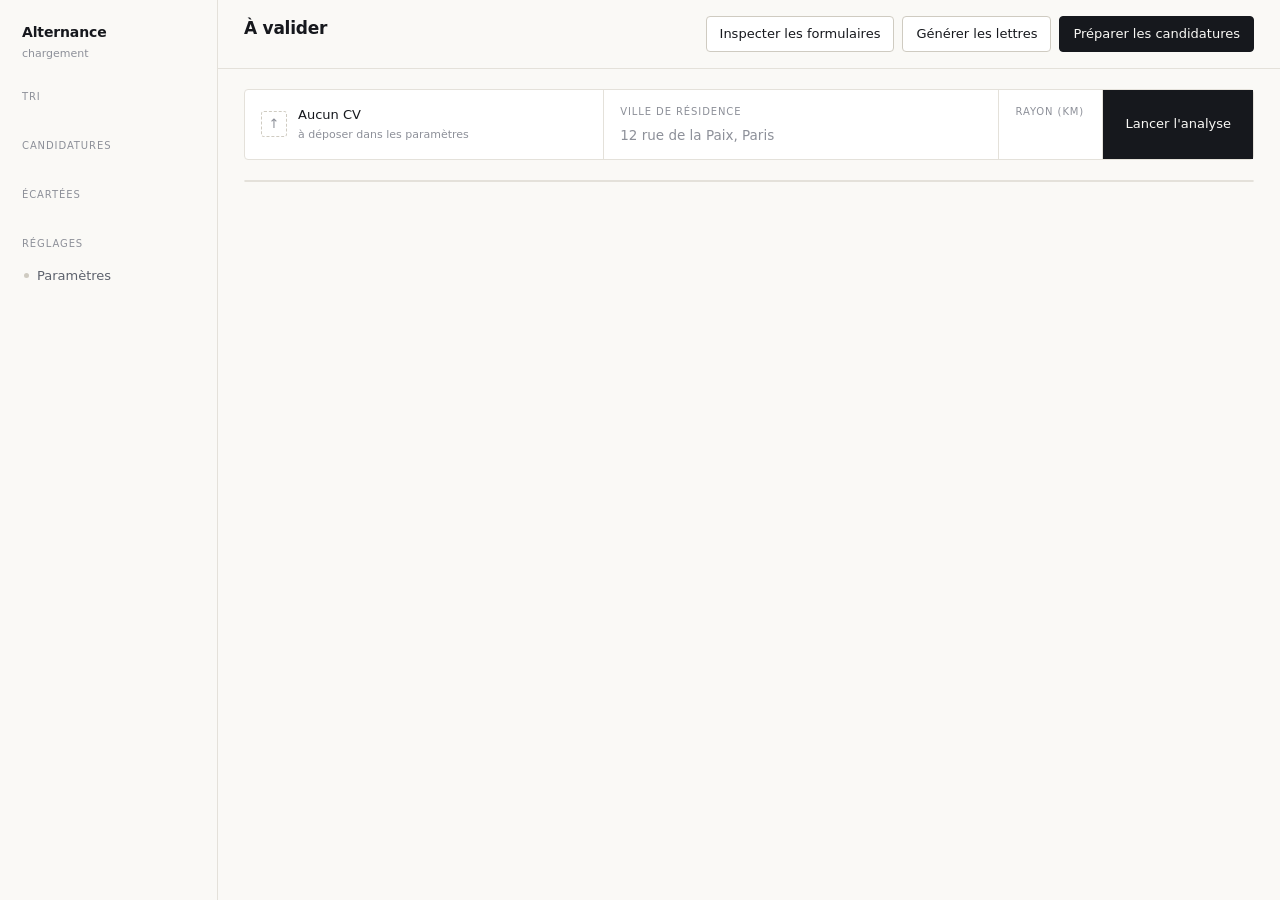
==== web/index.html @ 2be00777 "L'identite se saisit dans l'interface, plus dans un fichier Python identite_locale.py faisait doublo" ====
<!doctype html>
<html lang="fr">
<head>
<meta charset="utf-8">
<meta name="viewport" content="width=device-width, initial-scale=1">
<title>Alternance - pilotage des candidatures</title>
<link rel="stylesheet" href="style.css">
</head>
<body>

<div class="app">

  <!-- Navigation : une entree par etat du cycle de vie. Les rebuts non
       actionnables (mission non technique, organisme de formation, absence de
       canal) ne sont volontairement pas exposes. -->
  <nav class="nav">
    <div class="marque">
      <h1 id="nom-profil">Alternance</h1>
      <p id="sous-titre">chargement</p>
    </div>

    <div class="nav-groupe" id="nav-tri">
      <div class="nav-titre">Tri</div>
    </div>

    <div class="nav-groupe" id="nav-pipeline">
      <div class="nav-titre">Candidatures</div>
    </div>

    <div class="nav-groupe" id="nav-rebut">
      <div class="nav-titre">Écartées</div>
    </div>

    <div class="nav-groupe" id="nav-reglages">
      <div class="nav-titre">Réglages</div>
      <button class="nav-item" id="nav-parametres">
        <span class="point inerte"></span>
        <span>Paramètres</span>
      </button>
    </div>
  </nav>

  <main class="principal">

    <!-- Barre d'actions globales -->
    <div class="barre">
      <h2 id="titre-vue">À valider</h2>
      <span class="compte" id="compte-vue"></span>
      <div class="pousse">
        <button class="bouton" id="btn-reconnaissance">Inspecter les formulaires</button>
        <button class="bouton" id="btn-lettres">Générer les lettres</button>
        <button class="bouton primaire" id="btn-postuler">Préparer les candidatures</button>
      </div>
    </div>

    <!-- Zone de lancement. Le depot du CV a migre vers Paramètres : il se
         regle une fois, alors que cette barre sert a chaque collecte. -->
    <section class="lancement" id="lancement">
      <div class="rappel-cv" id="rappel-cv">
        <div class="marqueur">↑</div>
        <div class="texte">
          <div class="nom" id="cv-nom">Aucun CV</div>
          <div class="info" id="cv-info">à déposer dans les paramètres</div>
        </div>
      </div>

      <div class="champ">
        <label for="adresse">Ville de résidence</label>
        <input type="text" id="adresse" placeholder="12 rue de la Paix, Paris">
      </div>

      <div class="champ">
        <label for="rayon">Rayon (km)</label>
        <input type="number" id="rayon" min="5" max="150" step="5">
      </div>

      <button class="bouton primaire" id="btn-collecte">Lancer l'analyse</button>
    </section>

    <!-- Suivi de la tache de fond en cours -->
    <section class="progression" id="progression" hidden>
      <div class="entete">
        <span class="titre" id="prog-titre"></span>
        <span class="compteur" id="prog-detail"></span>
      </div>
      <div class="piste"><b id="prog-barre" style="width:0"></b></div>
      <div class="ligne" id="prog-ligne"></div>
    </section>


    <!-- Page Parametres : tout ce qui se regle une fois et vaut pour toutes
         les collectes suivantes. -->
    <section class="page-parametres" id="page-parametres" hidden>

      <div class="bloc">
        <h3>Profil</h3>
        <p class="aide">Ces valeurs partent dans les lettres et les formulaires
           de candidature. Un formulaire est un document contractuel : rien ne
           doit y être approximatif.</p>
        <div class="grille" id="grille-profil"></div>
        <div class="paire-bouton">
          <button class="bouton lien" data-defaut="profil">Rétablir les valeurs par défaut</button>
        </div>
      </div>

      <div class="bloc">
        <h3>Adresse postale</h3>
        <p class="aide">Réclamée par les formulaires des grands groupes, qui
           refusent un code postal invalide. Distincte de la ville affichée
           ci-dessus et de l'adresse de référence, qui ne sert qu'à calculer
           les distances.</p>
        <div class="grille" id="grille-adresse"></div>
        <div class="paire-bouton">
          <button class="bouton lien" data-defaut="adresse_postale">Rétablir les valeurs par défaut</button>
        </div>
      </div>

      <div class="bloc">
        <h3>CV de référence</h3>
        <p class="aide">Joint à chaque candidature et utilisé pour repérer les
           correspondances de mots-clés. L'ancien est archivé, jamais écrasé.</p>
        <div class="depot" id="depot">
          <div class="marqueur">↑</div>
          <div class="texte">
            <div class="nom" id="p-cv-nom">Aucun CV</div>
            <div class="info" id="p-cv-info">Glissez un PDF ou cliquez</div>
          </div>
        </div>
        <input type="file" id="cv-fichier" accept="application/pdf" hidden>
      </div>

      <div class="bloc">
        <h3>Comptes connectés</h3>
        <p class="aide">Certains sites exigent d'être connecté pour déposer une
           candidature. Une fenêtre s'ouvre sur ton écran : tu saisis toi-même
           tes identifiants, puis <strong>tu fermes la fenêtre</strong> — c'est
           la fermeture qui déclenche l'enregistrement. Seuls les cookies sont
           conservés, aucun mot de passe n'est lu ni stocké.
           <br><strong>Connecte-toi par email et mot de passe.</strong> Les
           widgets Google et LinkedIn sont bloqués dans cette fenêtre : ils
           refusent les navigateurs pilotés et s'y rouvraient en boucle. La
           connexion est ensuite détectée automatiquement.</p>
        <div class="comptes" id="comptes"></div>
      </div>

      <div class="bloc">
        <h3>Jeton Claude</h3>
        <p class="aide">Produit par <code>claude setup-token</code>. Il fait
           tourner la rédaction des lettres sur l'abonnement plutôt que sur
           l'API facturée au token. Écrit dans <code>.env</code>, jamais
           réaffiché.</p>
        <div class="paire">
          <input type="password" id="jeton" placeholder="sk-ant-oat01-..."
                 autocomplete="off" spellcheck="false">
          <button class="bouton" id="btn-jeton">Enregistrer</button>
        </div>
        <div class="etat" id="etat-jeton"></div>
      </div>

      <div class="bloc">
        <h3>Nature des contrats</h3>
        <p class="aide">Le BUT impose un stage en plus de l'alternance :
           8 semaines en BUT2, 14 semaines en BUT3. Les deux natures se
           cherchent séparément, et une offre dont la nature n'est pas cochée
           est écartée, quelle que soit sa pertinence par ailleurs.</p>

        <div class="natures">
          <label class="nature" data-cle="alternance">
            <input type="checkbox" id="cherche-alternance">
            <span class="corps">
              <span class="titre">Alternance</span>
              <span class="exemples">contrat d'apprentissage ou de professionnalisation</span>
            </span>
          </label>
          <label class="nature" data-cle="stage">
            <input type="checkbox" id="cherche-stages">
            <span class="corps">
              <span class="titre">Stage</span>
              <span class="exemples">convention de stage, à temps plein</span>
            </span>
          </label>
        </div>

        <div class="grille" id="champ-duree-stage">
          <div class="champ">
            <label for="duree-stage">Durée visée (semaines)</label>
            <input type="number" id="duree-stage" min="2" max="52" step="1">
            <span class="note">8 pour un BUT2, 14 pour un BUT3</span>
          </div>
          <div class="champ">
            <label for="ecart-court">Toléré en plus court</label>
            <input type="number" id="ecart-court" min="0" max="26" step="1">
            <span class="note">un stage trop court ne validera pas le semestre :
              à garder serré</span>
          </div>
          <div class="champ">
            <label for="ecart-long">Toléré en plus long</label>
            <input type="number" id="ecart-long" min="0" max="40" step="1">
            <span class="note">la plupart des stages du marché durent
              26 semaines : il en faut 12 pour les voir remonter sur une
              cible à 14</span>
          </div>
        </div>
      </div>

      <div class="bloc">
        <h3>Critères de sélection</h3>
        <p class="aide">Appliqués au moment du scoring. Une modification ne
           change pas les offres déjà en base tant qu'un nouveau calcul n'a pas
           été lancé.</p>
        <div class="grille">
          <div class="champ">
            <label for="p-adresse">Adresse de référence</label>
            <input type="text" id="p-adresse">
            <span class="note">sert au calcul des distances, à vol d'oiseau</span>
          </div>
          <div class="champ">
            <label for="p-rayon">Rayon (km)</label>
            <input type="number" id="p-rayon" min="5" max="150" step="5">
          </div>
          <div class="champ">
            <label for="p-seuil">Seuil d'adéquation (%)</label>
            <input type="number" id="p-seuil" min="0" max="100" step="5">
            <span class="note">en dessous, l'offre part en « score insuffisant »</span>
          </div>
          <div class="champ">
            <label for="p-duree">Durée de contrat acceptée (mois)</label>
            <input type="number" id="p-duree" min="6" max="36" step="1">
            <span class="note">au-delà, l'offre passe en arbitrage manuel</span>
          </div>
          <div class="champ">
            <label for="p-prime">Prime grand groupe</label>
            <input type="number" id="p-prime" min="0" max="100" step="5">
            <span class="note">points ajoutés quand l'employeur est un grand compte</span>
          </div>
        </div>
      </div>

      <div class="bloc">
        <h3>Familles de postes exclues</h3>
        <p class="aide">Un titre qui relève d'une famille cochée est écarté sans
           appel, même si l'annonce coche par ailleurs tous les signaux
           techniques.</p>
        <div class="exclusions" id="exclusions"></div>
      </div>

      <div class="bloc">
        <h3>Termes exclus supplémentaires</h3>
        <p class="aide">Un terme par ligne, en langage courant. Comparé en mot
           entier sur le titre de l'offre : « data » n'écartera pas
           « database ».</p>

        <div class="champ-long">
          <label for="termes-souples">Écarter, sauf si le poste est informatique</label>
          <textarea id="termes-souples" rows="3"
                    placeholder="data&#10;consultant"></textarea>
          <span class="note">À privilégier. Un titre qui prouve par ailleurs
            qu'il s'agit d'un poste technique lève l'exclusion : « Développement
            Outils orienté IA &amp; Data » survit à un terme « data ».</span>
        </div>

        <div class="champ-long">
          <label for="termes">Écarter systématiquement</label>
          <textarea id="termes" rows="3"
                    placeholder="chef de rayon&#10;téléconseiller"></textarea>
          <span class="note">Sans appel. À réserver aux intitulés qui n'ont
            aucune chance d'être intéressants.</span>
        </div>

        <div class="paire-bouton">
          <button class="bouton" id="btn-impact">Voir ce que ça écarterait</button>
        </div>
        <div class="impact" id="impact"></div>
      </div>

      <div class="bloc">
        <h3>Codes ROME collectés</h3>
        <p class="aide">Déterminent ce que La Bonne Alternance renvoie. Chaque
           code est un métier du répertoire officiel ; élargir la liste élargit
           la collecte, et allonge d'autant la durée de l'analyse.</p>
        <div class="etiquettes" id="romes"></div>
        <div class="ajout">
          <input type="text" id="rome-nouveau" placeholder="M1801"
                 maxlength="5" spellcheck="false">
          <button class="bouton" id="btn-rome">Ajouter</button>
          <button class="bouton lien" data-defaut="romes">Valeurs par défaut</button>
        </div>
        <div class="suggestions" id="rome-suggestions"></div>
      </div>

      <div class="bloc">
        <h3>Mots-clés techniques</h3>
        <p class="aide">Cherchés en mot entier dans le titre et la description,
           comptés double dans le titre. Ils forment l'axe technique, qui pèse
           45&nbsp;% de l'adéquation. Le poids va de 1 à 30 : réserve les valeurs
           hautes à ce qui te distingue vraiment.</p>
        <div class="etiquettes poids" id="mots-cles"></div>
        <div class="ajout">
          <input type="text" id="mot-nouveau" placeholder="terraform" spellcheck="false">
          <input type="number" id="poids-nouveau" placeholder="8" min="1" max="30">
          <button class="bouton" id="btn-mot">Ajouter</button>
          <button class="bouton lien" data-defaut="mots_cles">Valeurs par défaut</button>
        </div>
      </div>

      <div class="bloc">
        <h3>Organismes de formation bloqués</h3>
        <p class="aide">Émetteurs connus d'annonces qui vendent une formation
           plutôt qu'un poste. Comparés en mot entier sur le nom de l'employeur :
           « studi » n'attrapera pas « Leikir Studio ».</p>
        <div class="etiquettes" id="blocklist"></div>
        <div class="ajout">
          <input type="text" id="ecole-nouvelle" placeholder="nom de l'organisme"
                 spellcheck="false">
          <button class="bouton" id="btn-ecole">Ajouter</button>
          <button class="bouton lien" data-defaut="ecole_blocklist">Valeurs par défaut</button>
        </div>
      </div>

      <div class="pied">
        <button class="bouton primaire" id="btn-parametres">Enregistrer</button>
        <button class="bouton" id="btn-rescore">Recalculer les scores</button>
        <span class="etat" id="etat-parametres"></span>
      </div>
    </section>

    <div class="contenu" id="contenu">
      <div class="liste" id="liste"></div>
      <aside class="detail" id="detail"></aside>
    </div>
  </main>
</div>

<div class="toast" id="toast"></div>

<script src="app.js"></script>
</body>
</html>
---- web/style.css ----
/* ============================================================================
   Direction artistique
   ----------------------------------------------------------------------------
   La version precedente portait les marqueurs classiques d'une interface
   generee sans intention : pile de polices "-apple-system, Segoe UI, Inter,
   Roboto", accent #2563eb (le bleu par defaut de Tailwind), rayon de 12px
   applique partout, ombre sur chaque conteneur, pastilles completement
   arrondies, cartes imbriquees, et un etat de survol sur absolument tout.

   Partis pris de cette version, chacun assume :

   1. FOND CHAUD, ENCRE NOIRE. Papier #faf9f6 plutot qu'un gris bleute froid.
      L'action primaire est noire, pas bleue : un bouton noir affirme sans
      recourir a la couleur par defaut de tout le monde.

   2. LA COULEUR N'INFORME QUE. Aucune teinte decorative. Chaque couleur
      correspond a un etat du pipeline et n'apparait nulle part ailleurs.
      L'ocre signale ce qui attend une decision, le vert ce qui avance, le
      rouge ce qui est clos.

   3. CHIFFRES EN CHASSE FIXE. Pourcentages, distances et compteurs passent en
      monospace. C'est ce qui distingue un outil de travail d'une page vitrine,
      et ca aligne les colonnes a l'oeil.

   4. PAS D'OMBRE, DES TRAITS. Une bordure de 1px et un contraste de fond
      suffisent a separer. L'ombre est reservee au tiroir et a la notification,
      les deux seuls elements qui flottent reellement au-dessus du reste.

   5. LE SURVOL MARQUE UNE ACTION, PAS UNE PRESENCE. Il reste sur les boutons
      et sur la zone de depot, ou il confirme une cible avant l'engagement. Il
      disparait des cartes et des entrees de navigation : elles portent deja un
      etat selectionne, le survol n'y ajoutait que du clignotement.

   6. RAYONS FAIBLES ET VARIES. 4px sur les blocs, 3px sur les vignettes, 2px
      sur les etiquettes. La rondeur uniforme etait le signal le plus visible.
   ========================================================================== */

:root {
  /* Surfaces */
  --papier:      #faf9f6;
  --surface:     #ffffff;
  --surface-2:   #f2f0ec;
  --trait:       #e4e1da;
  --trait-fort:  #cfcbc1;

  /* Encre */
  --encre:       #16181d;
  --encre-2:     #4a4f5a;
  --texte-doux:  #5d626d;
  --texte-tenu:  #8d9099;

  /* Etats du pipeline. Aucune de ces teintes n'est employee decorativement. */
  --attente:  #a16207;  --attente-fond: #fdf6e7;
  --actif:    #1d4ed8;
  --avance:   #15803d;
  --clos:     #b42318;  --clos-fond:    #fdefed;
  --redige:   #6d28d9;

  --mono: ui-monospace, "SF Mono", "JetBrains Mono", Menlo, Consolas, monospace;
}

* { box-sizing: border-box; }

body {
  margin: 0;
  background: var(--papier);
  color: var(--encre);
  font: 14px/1.5 system-ui, sans-serif;
  -webkit-font-smoothing: antialiased;
}

button, input { font: inherit; color: inherit; }
button { cursor: pointer; }

/* Les valeurs numeriques partagent la meme chasse : les colonnes s'alignent
   sans effort et le chiffre se lit comme une donnee, pas comme du texte. */
.n { font-family: var(--mono); font-variant-numeric: tabular-nums; }

/* L'attribut hidden doit gagner : plusieurs conteneurs portent un display
   explicite (grid, flex) qui prend le pas sur la feuille du navigateur et
   laissait la barre de lancement visible sur la page Parametres. */
[hidden] { display: none !important; }


/* ---------------------------------------------------------------- ossature */

.app { display: grid; grid-template-columns: 218px minmax(0, 1fr); min-height: 100vh; }

/* -------------------------------------------------------------- navigation */

.nav {
  background: var(--papier);
  border-right: 1px solid var(--trait);
  padding: 22px 12px;
  display: flex; flex-direction: column; gap: 26px;
  position: sticky; top: 0; height: 100vh; overflow-y: auto;
}

.marque { padding: 0 10px; }
.marque h1 { font-size: 14px; margin: 0; font-weight: 600; letter-spacing: -.01em; }
.marque p { margin: 3px 0 0; font-size: 11px; color: var(--texte-tenu); }

.nav-groupe { display: flex; flex-direction: column; gap: 1px; }
.nav-titre {
  font-size: 10px; text-transform: uppercase; letter-spacing: .09em;
  color: var(--texte-tenu); padding: 0 10px 8px; font-weight: 500;
}

/* Pas de survol ici : l'entree active se distingue deja par son trait et son
   poids. Un fond au survol ferait clignoter la colonne au passage de la
   souris sans rien apprendre a personne. */
.nav-item {
  display: flex; align-items: baseline; gap: 8px;
  padding: 6px 10px; border: none; background: none;
  border-left: 2px solid transparent;
  width: 100%; text-align: left;
  color: var(--texte-doux); font-size: 13px;
}
.nav-item.actif {
  color: var(--encre); font-weight: 600;
  border-left-color: var(--encre); background: var(--surface-2);
}
.nav-item .n { margin-left: auto; font-size: 11px; color: var(--texte-tenu); }
.nav-item.actif .n { color: var(--encre-2); }

/* Le point d'etat est le seul endroit ou la couleur circule dans la colonne. */
.point { width: 5px; height: 5px; border-radius: 50%; flex: 0 0 5px; align-self: center; }
.point.attente { background: var(--attente); }
.point.actif   { background: var(--actif); }
.point.avance  { background: var(--avance); }
.point.clos    { background: var(--clos); }
.point.redige  { background: var(--redige); }
.point.inerte  { background: var(--trait-fort); }

/* ------------------------------------------------------------------ entete */

.principal { min-width: 0; display: flex; flex-direction: column; }

.barre {
  background: var(--papier);
  border-bottom: 1px solid var(--trait);
  padding: 16px 26px;
  display: flex; align-items: baseline; gap: 12px; flex-wrap: wrap;
  position: sticky; top: 0; z-index: 20;
}
.barre h2 { margin: 0; font-size: 17px; font-weight: 600; letter-spacing: -.015em; }
.barre .compte { color: var(--texte-tenu); font-size: 12px; }
.barre .pousse { margin-left: auto; display: flex; gap: 8px; align-self: center; }

/* Le survol reste sur les boutons : c'est la qu'il confirme une cible
   cliquable avant l'engagement. */
.bouton {
  border: 1px solid var(--trait-fort); background: var(--surface);
  border-radius: 4px; padding: 7px 13px; font-size: 13px; font-weight: 500;
  display: inline-flex; align-items: center; gap: 7px;
  transition: background .1s, border-color .1s;
}
.bouton:hover:not(:disabled) { background: var(--surface-2); border-color: var(--encre-2); }
.bouton:disabled { opacity: .4; cursor: not-allowed; }

.bouton.primaire { background: var(--encre); border-color: var(--encre); color: var(--papier); }
.bouton.primaire:hover:not(:disabled) { background: #000; border-color: #000; }
.bouton.retrait { color: var(--clos); border-color: #e8c7c3; }
.bouton.retrait:hover:not(:disabled) { background: var(--clos-fond); border-color: var(--clos); }

/* --------------------------------------------------------------- lancement */

.lancement {
  margin: 20px 26px 0;
  border: 1px solid var(--trait); border-radius: 4px;
  background: var(--surface);
  display: grid;
  grid-template-columns: minmax(210px, 1fr) minmax(210px, 1.1fr) 104px auto;
  align-items: stretch;
}

/* Champs separes par des traits verticaux plutot que par des cartes
   imbriquees : un seul niveau de contenant au lieu de trois. */
.champ {
  display: flex; flex-direction: column; gap: 6px; min-width: 0;
  padding: 14px 16px; border-right: 1px solid var(--trait);
}
.champ label {
  font-size: 10px; text-transform: uppercase; letter-spacing: .09em;
  color: var(--texte-tenu); font-weight: 500;
}
.champ input {
  border: none; background: none; padding: 0; width: 100%;
  font-size: 13.5px; color: var(--encre);
}
.champ input::placeholder { color: var(--texte-tenu); }
.champ input:focus { outline: none; }
.champ:focus-within { background: var(--surface-2); }

.lancement .bouton { border: none; border-radius: 0; padding: 0 22px; }

/* La zone de depot garde son survol : c'est une cible de glisser-deposer,
   l'utilisateur doit savoir qu'il vise juste avant de lacher. */
.depot {
  display: flex; align-items: center; gap: 11px; cursor: pointer;
  padding: 14px 16px; border-right: 1px solid var(--trait);
  transition: background .12s; min-width: 0;
}
.depot:hover, .depot.survol { background: var(--surface-2); }
.depot.survol { box-shadow: inset 0 0 0 1px var(--encre); }
.depot .marqueur {
  width: 26px; height: 26px; border-radius: 3px; flex: 0 0 26px;
  border: 1px dashed var(--trait-fort); color: var(--texte-tenu);
  display: grid; place-items: center; font-size: 13px;
}
.depot.survol .marqueur { border-color: var(--encre); color: var(--encre); }
.depot .texte { min-width: 0; }
.depot .nom {
  font-size: 13px; font-weight: 500; white-space: nowrap;
  overflow: hidden; text-overflow: ellipsis;
}
.depot .info { font-size: 11px; color: var(--texte-tenu); }

/* ------------------------------------------------------------- progression */

.progression {
  margin: 14px 26px 0; border: 1px solid var(--trait);
  border-left: 2px solid var(--actif);
  border-radius: 4px; padding: 12px 16px; background: var(--surface);
}
.progression .entete { display: flex; align-items: baseline; gap: 10px; margin-bottom: 9px; }
.progression .titre { font-weight: 600; font-size: 13px; }
.progression .compteur { margin-left: auto; font-size: 11.5px; color: var(--texte-doux); }
.piste { height: 2px; background: var(--surface-2); overflow: hidden; }
.piste b { display: block; height: 100%; background: var(--actif); transition: width .4s; }
.progression .ligne {
  margin-top: 9px; font-size: 11px; color: var(--texte-tenu);
  font-family: var(--mono); white-space: nowrap; overflow: hidden;
  text-overflow: ellipsis;
}
.progression.terminee { border-left-color: var(--avance); }
.progression.terminee .piste b { background: var(--avance); }
.progression.echouee { border-left-color: var(--clos); }
.progression.echouee .piste b { background: var(--clos); }

/* --------------------------------------------------------- liste des offres */

.contenu {
  display: grid; grid-template-columns: minmax(0, 1fr) 0;
  padding: 20px 26px 48px;
}
.contenu.avec-detail { grid-template-columns: minmax(0, 1fr) 380px; gap: 20px; }

/* Liste dense a traits partages : une seule bordure entre deux lignes plutot
   qu'une carte flottante par offre. On gagne en densite de lecture et on
   supprime un niveau de contenant. */
.liste {
  border: 1px solid var(--trait); border-radius: 4px;
  background: var(--surface); overflow: hidden;
}

.offre {
  display: grid; grid-template-columns: 34px minmax(0, 1fr) auto;
  gap: 14px; align-items: center;
  padding: 13px 16px; cursor: pointer;
  border-bottom: 1px solid var(--trait);
  border-left: 2px solid transparent;
}
.offre:last-child { border-bottom: none; }

/* Aucun survol sur la ligne : elle occupe toute la largeur, sa cliquabilite ne
   fait aucun doute. Seule la selection se marque, par un trait et un fond. */
.offre.choisie { background: var(--surface-2); border-left-color: var(--encre); }

.logo {
  width: 34px; height: 34px; border-radius: 3px; flex: 0 0 34px;
  display: grid; place-items: center; overflow: hidden;
  background: var(--surface-2); border: 1px solid var(--trait);
  font-size: 12px; font-weight: 600; color: var(--surface);
}
.logo img { width: 100%; height: 100%; object-fit: contain; background: #fff; }

.offre .corps { min-width: 0; }

/* Hierarchie par contraste de taille et de graisse, pas par la couleur :
   l'intitule domine, l'entreprise suit, le lieu s'efface. */
.offre .intitule {
  font-size: 14px; font-weight: 600; letter-spacing: -.01em;
  white-space: nowrap; overflow: hidden; text-overflow: ellipsis;
}
.offre .ligne-meta {
  font-size: 12px; color: var(--texte-doux); margin-top: 1px;
  white-space: nowrap; overflow: hidden; text-overflow: ellipsis;
}
.offre .ligne-meta .sep { color: var(--trait-fort); margin: 0 6px; }
.offre .ligne-meta .lieu { color: var(--texte-tenu); }

/* Etiquettes a angles quasi droits : la pastille completement arrondie etait
   l'un des marqueurs les plus voyants. */
.cles { display: flex; gap: 4px; flex-wrap: wrap; margin-top: 7px; }
.cle {
  font-size: 10.5px; padding: 1px 6px; border-radius: 2px;
  background: var(--surface-2); color: var(--texte-doux);
  border: 1px solid var(--trait); font-family: var(--mono);
}
.cle.faible { color: var(--texte-tenu); font-family: inherit; font-style: italic; }

.adequation { text-align: right; white-space: nowrap; padding-left: 8px; }
.adequation .valeur { font-size: 15px; font-weight: 600; }
.adequation .mot {
  font-size: 9.5px; text-transform: uppercase; letter-spacing: .08em;
  color: var(--texte-tenu); margin-top: 1px;
}
/* Seuils de lecture : au-dela de 80 l'offre passe en premier, en dessous de 65
   elle est limite. La couleur porte cette information, et rien d'autre. */
.adequation.forte .valeur   { color: var(--avance); }
.adequation.moyenne .valeur { color: var(--encre); }
.adequation.faible .valeur  { color: var(--texte-tenu); }

/* ------------------------------------------------------------------ detail */

.detail {
  border: 1px solid var(--trait); border-radius: 4px; background: var(--surface);
  padding: 20px; align-self: start; position: sticky; top: 92px;
  max-height: calc(100vh - 116px); overflow-y: auto; display: none;
}
.contenu.avec-detail .detail { display: block; }

.detail .haut { display: flex; gap: 12px; align-items: flex-start; }
.detail h3 {
  margin: 0 0 3px; font-size: 15px; line-height: 1.35; font-weight: 600;
  letter-spacing: -.01em;
}
.detail .meta { font-size: 12px; color: var(--texte-doux); }

.section { margin-top: 20px; }
.section h4 {
  font-size: 10px; text-transform: uppercase; letter-spacing: .09em;
  color: var(--texte-tenu); margin: 0 0 9px; font-weight: 500;
  padding-bottom: 6px; border-bottom: 1px solid var(--trait);
}
.section p { margin: 0; font-size: 12.5px; color: var(--texte-doux); }

.axes { display: flex; flex-direction: column; gap: 7px; }
.axe { display: flex; align-items: center; gap: 10px; font-size: 11.5px; }
.axe i { font-style: normal; color: var(--texte-doux); width: 68px; flex: 0 0 68px; }
.jauge { flex: 1; height: 2px; background: var(--surface-2); }
.jauge b { display: block; height: 100%; background: var(--encre-2); }
.axe u {
  text-decoration: none; color: var(--texte-doux); width: 24px;
  text-align: right; font-family: var(--mono); font-size: 11px;
}

.extrait {
  font-size: 12px; color: var(--texte-doux); line-height: 1.65;
  max-height: 200px; overflow-y: auto; white-space: pre-wrap;
  border-left: 2px solid var(--trait); padding-left: 12px;
}

.actions { display: flex; gap: 7px; flex-wrap: wrap; margin-top: 22px; }

.arbitrage {
  font-size: 12px; color: var(--attente); background: var(--attente-fond);
  border-left: 2px solid var(--attente); padding: 9px 12px; margin-top: 14px;
}

.vide { text-align: center; padding: 64px 20px; color: var(--texte-tenu); font-size: 13px; }

/* La notification et le tiroir sont les deux seuls elements qui s'autorisent
   une ombre : ce sont les seuls a flotter reellement au-dessus de la page. */
.toast {
  position: fixed; bottom: 24px; left: 50%; transform: translateX(-50%);
  background: var(--encre); color: var(--papier); padding: 9px 16px;
  border-radius: 4px; font-size: 12.5px; z-index: 60;
  box-shadow: 0 6px 24px rgba(22, 24, 29, .18);
  opacity: 0; pointer-events: none; transition: opacity .16s;
}
.toast.visible { opacity: 1; }
.toast.erreur { background: var(--clos); }

/* --------------------------------------------------------- largeurs reduites
   Le detail en colonne suppose au moins 1400px. En dessous il devient un
   tiroir superpose et la liste garde sa pleine largeur derriere. */

@media (max-width: 1400px) {
  .contenu.avec-detail { grid-template-columns: minmax(0, 1fr); gap: 0; }
  .contenu.avec-detail .detail {
    position: fixed; top: 0; right: 0; bottom: 0;
    width: min(430px, 92vw); max-height: none; border-radius: 0;
    border-left: 1px solid var(--trait-fort); z-index: 40; padding: 24px;
    box-shadow: -12px 0 36px rgba(22, 24, 29, .10);
    animation: entrer .16s ease-out;
  }
  .contenu.avec-detail::after {
    content: ""; position: fixed; inset: 0; z-index: 30;
    background: rgba(22, 24, 29, .12);
  }
}

@keyframes entrer { from { transform: translateX(14px); } to { transform: none; } }

@media (max-width: 1180px) {
  .lancement { grid-template-columns: minmax(200px, 1fr) minmax(180px, 1fr); }
  .champ:nth-of-type(2) { border-right: none; }
  .lancement > .bouton {
    grid-column: 1 / -1; border-top: 1px solid var(--trait);
    padding: 12px; justify-content: center;
  }
}

@media (max-width: 900px) {
  .app { grid-template-columns: 164px minmax(0, 1fr); }
  .nav { padding: 16px 8px; }
  .lancement { grid-template-columns: minmax(0, 1fr); margin: 14px; }
  .champ, .depot { border-right: none; border-bottom: 1px solid var(--trait); }
  .barre { padding: 13px 14px; }
  .barre .pousse { width: 100%; }
  .barre .pousse .bouton { flex: 1; justify-content: center; }
  .contenu { padding: 14px; }
  .offre { grid-template-columns: 30px minmax(0, 1fr); }
  .offre .adequation { grid-column: 2; text-align: left; padding: 0; margin-top: 5px; }
  .logo { width: 30px; height: 30px; flex-basis: 30px; font-size: 11px; }
}

/* ------------------------------------------------------- page parametres */

/* Rappel du CV dans la barre de lancement : meme gabarit que la zone de
   depot, mais sans survol ni curseur. Il informe, il ne se clique pas :
   le depot vit maintenant dans les parametres. */
.rappel-cv {
  display: flex; align-items: center; gap: 11px;
  padding: 14px 16px; border-right: 1px solid var(--trait); min-width: 0;
}
.rappel-cv .marqueur {
  width: 26px; height: 26px; border-radius: 3px; flex: 0 0 26px;
  border: 1px dashed var(--trait-fort); color: var(--texte-tenu);
  display: grid; place-items: center; font-size: 13px;
}
.rappel-cv .texte { min-width: 0; }
.rappel-cv .nom {
  font-size: 13px; font-weight: 500;
  overflow: hidden; text-overflow: ellipsis; white-space: nowrap;
}
.rappel-cv .info { font-size: 11px; color: var(--texte-tenu); margin-top: 2px; }

.page-parametres {
  padding: 20px 26px 60px;
  max-width: 760px;          /* une ligne de reglage ne se lit pas sur 1400px */
}

.bloc {
  border: 1px solid var(--trait); border-radius: 4px;
  background: var(--surface);
  padding: 18px 20px; margin-bottom: 14px;
}
.bloc h3 {
  margin: 0; font-size: 13px; font-weight: 600; letter-spacing: -.01em;
}
.bloc .aide {
  margin: 6px 0 16px; font-size: 12px; line-height: 1.55;
  color: var(--texte-doux); max-width: 62ch;
}
.bloc code {
  font-family: var(--mono); font-size: 11.5px;
  background: var(--surface-2); padding: 1px 4px; border-radius: 2px;
}

/* Dans un bloc, les champs reprennent le gabarit de la barre de lancement
   mais en boite fermee : ils ne sont plus colles les uns aux autres. */
.bloc .grille {
  display: grid; gap: 10px;
  grid-template-columns: repeat(auto-fit, minmax(230px, 1fr));
}
.bloc .champ {
  border: 1px solid var(--trait); border-radius: 3px; padding: 10px 12px;
}
.bloc .champ .note {
  font-size: 11px; color: var(--texte-tenu); line-height: 1.4;
}

.paire { display: flex; gap: 8px; }
.paire input {
  flex: 1; font-family: var(--mono); font-size: 12px;
  border: 1px solid var(--trait); border-radius: 3px;
  padding: 8px 10px; background: var(--surface); color: var(--encre);
}
.paire input:focus { outline: none; border-color: var(--encre-2); }

.etat { font-size: 11.5px; color: var(--texte-doux); }
#etat-jeton { margin-top: 10px; }
#etat-jeton.manquant { color: var(--clos); }

/* Une famille exclue est une case a cocher, pas un interrupteur decoratif :
   l'etat coche se lit au trait de gauche, comme dans la navigation. */
.exclusions { display: grid; gap: 2px; }
.exclusion {
  display: flex; align-items: flex-start; gap: 11px; cursor: pointer;
  padding: 10px 12px; border-radius: 3px;
  border-left: 2px solid transparent;
}
.exclusion.active { background: var(--surface-2); border-left-color: var(--encre); }
.exclusion input { margin: 2px 0 0; accent-color: var(--encre); }
.exclusion .corps { display: flex; flex-direction: column; gap: 3px; min-width: 0; }
.exclusion .titre { font-size: 13px; }
.exclusion.active .titre { font-weight: 600; }
.exclusion .exemples { font-size: 11px; color: var(--texte-tenu); }
.exclusion .n {
  margin-left: auto; font-size: 11px; color: var(--texte-tenu);
  padding-top: 2px;
}

#termes {
  width: 100%; resize: vertical;
  border: 1px solid var(--trait); border-radius: 3px;
  padding: 10px 12px; font: inherit; font-size: 13px;
  background: var(--surface); color: var(--encre);
}
#termes:focus { outline: none; border-color: var(--encre-2); }

.pied {
  display: flex; align-items: center; gap: 10px; flex-wrap: wrap;
  padding-top: 4px;
}

/* Zone de saisie longue : meme grammaire que .champ, en pleine largeur. */
.champ-long {
  display: flex; flex-direction: column; gap: 6px;
  border: 1px solid var(--trait); border-radius: 3px;
  padding: 10px 12px; margin-bottom: 10px;
}
.champ-long label {
  font-size: 10px; text-transform: uppercase; letter-spacing: .09em;
  color: var(--texte-tenu); font-weight: 500;
}
.champ-long textarea {
  width: 100%; resize: vertical; border: none; background: none; padding: 0;
  font: inherit; font-size: 13px; color: var(--encre); line-height: 1.5;
}
.champ-long textarea:focus { outline: none; }
.champ-long .note { font-size: 11px; color: var(--texte-tenu); line-height: 1.45; }

.paire-bouton { margin-top: 4px; }

/* Rapport de simulation. Le rouge n'apparait que sur un bloc qui emporte une
   offre du vivier actionnable : c'est le seul cas ou la perte est reelle. */
.impact { margin-top: 14px; }
.ligne-impact { font-size: 12px; color: var(--texte-doux); margin-bottom: 10px; }
.impact-bloc {
  border-left: 2px solid var(--trait-fort); padding: 8px 0 8px 12px;
  margin-bottom: 10px;
}
.impact-bloc.alerte { border-left-color: var(--clos); }
.impact-bloc .tete { display: flex; align-items: baseline; gap: 8px; }
.impact-bloc .quoi { font-size: 13px; font-weight: 600; }
.impact-bloc .mode {
  font-size: 10px; text-transform: uppercase; letter-spacing: .07em;
  color: var(--texte-tenu);
}
.impact-bloc .tete .n { margin-left: auto; font-size: 12px; color: var(--texte-doux); }
.impact-bloc .avertit { font-size: 11.5px; color: var(--clos); margin-top: 4px; }
.impact-bloc ul { margin: 6px 0 0; padding: 0; list-style: none; }
.impact-bloc li {
  display: flex; gap: 10px; font-size: 12px; color: var(--texte-doux);
  padding: 2px 0;
}
.impact-bloc li .n { flex: 0 0 34px; text-align: right; }
.impact-bloc li .vivier { color: var(--encre); font-weight: 500; }

/* ------------------------------------------- listes editables (etiquettes) */

/* Une entree supprimable. La croix n'apparait qu'au survol de son etiquette :
   90 croix affichees en permanence transforment la liste en champ de mines,
   et le survol marque ici une action, ce qui reste conforme au parti pris. */
.etiquettes {
  display: flex; flex-wrap: wrap; gap: 5px;
  max-height: 232px; overflow-y: auto;
  padding: 2px; margin-bottom: 12px;
}
.etiquette {
  display: inline-flex; align-items: center; gap: 6px;
  border: 1px solid var(--trait); border-radius: 2px;
  padding: 4px 6px 4px 9px; font-size: 12px; background: var(--surface);
}
.etiquette i { font-style: normal; color: var(--texte-tenu); font-size: 11px; }
.etiquette b { font-weight: 600; font-size: 11px; color: var(--texte-doux); }
.etiquette button {
  border: none; background: none; cursor: pointer; padding: 0 2px;
  font-size: 14px; line-height: 1; color: var(--texte-tenu);
  visibility: hidden;
}
.etiquette:hover { border-color: var(--trait-fort); }
.etiquette:hover button { visibility: visible; }
.etiquette button:hover { color: var(--clos); }

/* Les codes ROME portent un libelle : ils respirent sur toute la largeur. */
#romes .etiquette { flex: 1 1 100%; }

.vide-liste { font-size: 12px; color: var(--texte-tenu); }

.ajout { display: flex; gap: 6px; align-items: center; flex-wrap: wrap; }
.ajout input {
  border: 1px solid var(--trait); border-radius: 3px;
  padding: 7px 9px; font: inherit; font-size: 12.5px;
  background: var(--surface); color: var(--encre); min-width: 0;
}
.ajout input:focus { outline: none; border-color: var(--encre-2); }
#rome-nouveau, #poids-nouveau { width: 84px; font-family: var(--mono); }
#mot-nouveau, #ecole-nouvelle { flex: 1; max-width: 260px; }

/* Action secondaire assumee : pas de bordure, pour ne pas concurrencer
   visuellement l'enregistrement. */
.bouton.lien {
  border: none; background: none; padding: 7px 4px;
  color: var(--texte-doux); text-decoration: underline;
  text-underline-offset: 3px; margin-left: auto;
}
.bouton.lien:hover:not(:disabled) {
  background: none; border: none; color: var(--encre);
}

.suggestions { margin-top: 10px; font-size: 11.5px; color: var(--texte-tenu); }
.suggestion {
  border: 1px dashed var(--trait-fort); border-radius: 2px; background: none;
  cursor: pointer; padding: 3px 7px; margin: 3px 4px 0 0;
  font: inherit; font-size: 11.5px; color: var(--texte-doux);
}
.suggestion:hover { border-style: solid; border-color: var(--encre-2); color: var(--encre); }

/* Un champ de profil long passe en zone de texte sans casser la grille. */
.champ textarea {
  border: none; background: none; padding: 0; width: 100%; resize: vertical;
  font: inherit; font-size: 13.5px; color: var(--encre); line-height: 1.45;
}
.champ textarea:focus { outline: none; }

/* ------------------------------------------------------- comptes connectes */

.comptes { display: grid; gap: 2px; }
.compte-site {
  display: flex; align-items: center; gap: 12px;
  padding: 11px 12px; border-radius: 3px;
  border-left: 2px solid var(--trait-fort);
}
.compte-site.ok { border-left-color: var(--avance); background: var(--surface-2); }
.compte-site .corps { min-width: 0; flex: 1; }
.compte-site .titre { font-size: 13px; font-weight: 600; }
.compte-site .role { font-size: 11px; color: var(--texte-tenu); margin-top: 2px; }
.compte-site .etat-compte {
  font-size: 11.5px; color: var(--texte-doux); white-space: nowrap;
}
.compte-site .bouton { padding: 6px 11px; font-size: 12px; }

/* ------------------------------------------------------- nature des contrats */

.natures { display: grid; gap: 2px; margin-bottom: 12px; }
.nature {
  display: flex; align-items: flex-start; gap: 11px; cursor: pointer;
  padding: 10px 12px; border-radius: 3px;
  border-left: 2px solid transparent;
}
.nature.active { background: var(--surface-2); border-left-color: var(--encre); }
.nature input { margin: 2px 0 0; accent-color: var(--encre); }
.nature .corps { display: flex; flex-direction: column; gap: 3px; }
.nature .titre { font-size: 13px; }
.nature.active .titre { font-weight: 600; }
.nature .exemples { font-size: 11px; color: var(--texte-tenu); }

/* Motif de rejet : meme gabarit que l'arbitrage, mais gris plutot qu'ocre.
   Une offre ecartee n'attend aucune decision, elle explique une absence. */
.arbitrage.motif {
  background: var(--surface-2);
  border-color: var(--trait-fort);
  color: var(--texte-doux);
}
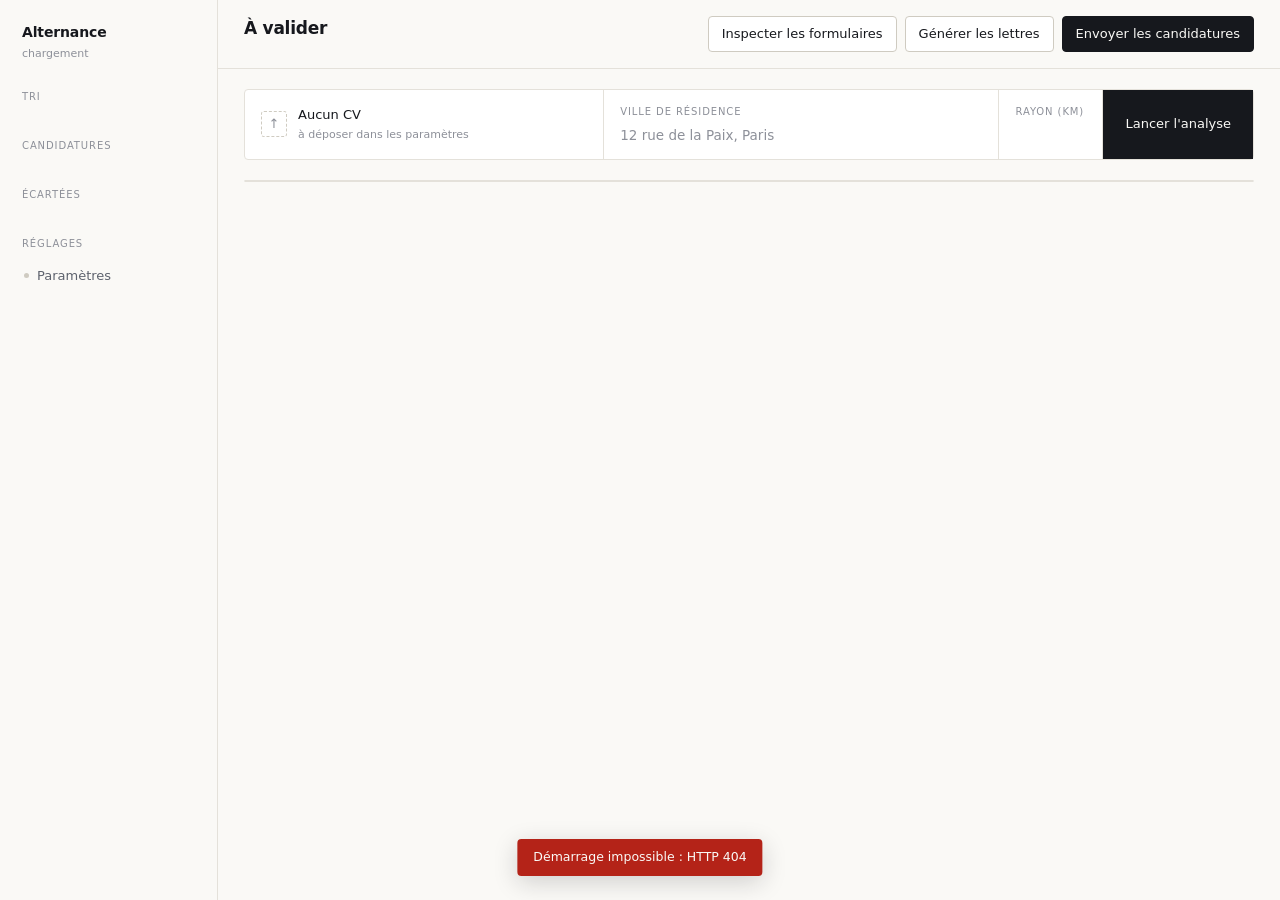
==== commit 786fb6da: "Connexion Outlook par bouton, et le bouton d'envoi envoie vraiment Deux operations reclamaient encor" ====
--- a/web/index.html
+++ b/web/index.html
@@ -49,7 +49,7 @@
       <div class="pousse">
         <button class="bouton" id="btn-reconnaissance">Inspecter les formulaires</button>
         <button class="bouton" id="btn-lettres">Générer les lettres</button>
-        <button class="bouton primaire" id="btn-postuler">Préparer les candidatures</button>
+        <button class="bouton primaire" id="btn-postuler">Envoyer les candidatures</button>
       </div>
     </div>
 
@@ -112,6 +112,24 @@
         <div class="grille" id="grille-adresse"></div>
         <div class="paire-bouton">
           <button class="bouton lien" data-defaut="adresse_postale">Rétablir les valeurs par défaut</button>
+        </div>
+      </div>
+
+      <div class="bloc">
+        <h3>Relecture des lettres</h3>
+        <p class="aide">Trois skills relisent chaque lettre : méthode avant
+           rédaction, chasse aux tournures d'IA après. Le gain est net, mais
+           mesuré sur une même offre il coûte <b>8 fois plus de jetons</b> et
+           <b>4 fois plus de temps</b> — 54 secondes par lettre au lieu de 12.
+           À décocher si l'abonnement est serré ou le volume important.</p>
+        <div class="natures">
+          <label class="nature" data-cle="relecture">
+            <input type="checkbox" id="lettre-relecture">
+            <span class="corps">
+              <span class="titre">Relire chaque lettre</span>
+              <span class="exemples">lettre-motivation, humanizer-fr, anti-IA</span>
+            </span>
+          </label>
         </div>
       </div>
 
@@ -141,6 +159,21 @@
            refusent les navigateurs pilotés et s'y rouvraient en boucle. La
            connexion est ensuite détectée automatiquement.</p>
         <div class="comptes" id="comptes"></div>
+      </div>
+
+      <div class="bloc">
+        <h3>Adresse universitaire</h3>
+        <p class="aide">Pour les offres qui se candidatent par courrier, le
+           portail de l'emploi public notamment. Connexion par code : rien ne
+           s'ouvre ici, tu saisis un code sur une page Microsoft depuis le
+           navigateur de ton choix. Aucun mot de passe n'est lu ni stocké.</p>
+        <div class="comptes" id="integration-outlook"></div>
+        <div class="code-appareil" id="code-appareil" hidden>
+          <div class="libelle">Saisis ce code sur
+            <a id="code-lien" href="https://microsoft.com/devicelogin"
+               target="_blank" rel="noopener">microsoft.com/devicelogin</a></div>
+          <div class="code" id="code-valeur"></div>
+        </div>
       </div>
 
       <div class="bloc">
--- a/web/style.css
+++ b/web/style.css
@@ -645,6 +645,20 @@
 }
 .compte-site .bouton { padding: 6px 11px; font-size: 12px; }
 
+/* Code d'appareil Microsoft : affiche pendant la connexion, donc transitoire.
+   Il doit se lire d'un coup d'oeil et se recopier sans erreur, d'ou la chasse
+   fixe et l'espacement des caracteres. */
+.code-appareil {
+  margin-top: 10px; padding: 14px 12px; border-radius: 3px;
+  background: var(--surface-2); border-left: 2px solid var(--encre);
+}
+.code-appareil .libelle { font-size: 12px; color: var(--texte-doux); }
+.code-appareil .code {
+  font-family: ui-monospace, "Cascadia Mono", Consolas, monospace;
+  font-size: 26px; font-weight: 600; letter-spacing: 3px; margin-top: 8px;
+  user-select: all;
+}
+
 /* ------------------------------------------------------- nature des contrats */
 
 .natures { display: grid; gap: 2px; margin-bottom: 12px; }
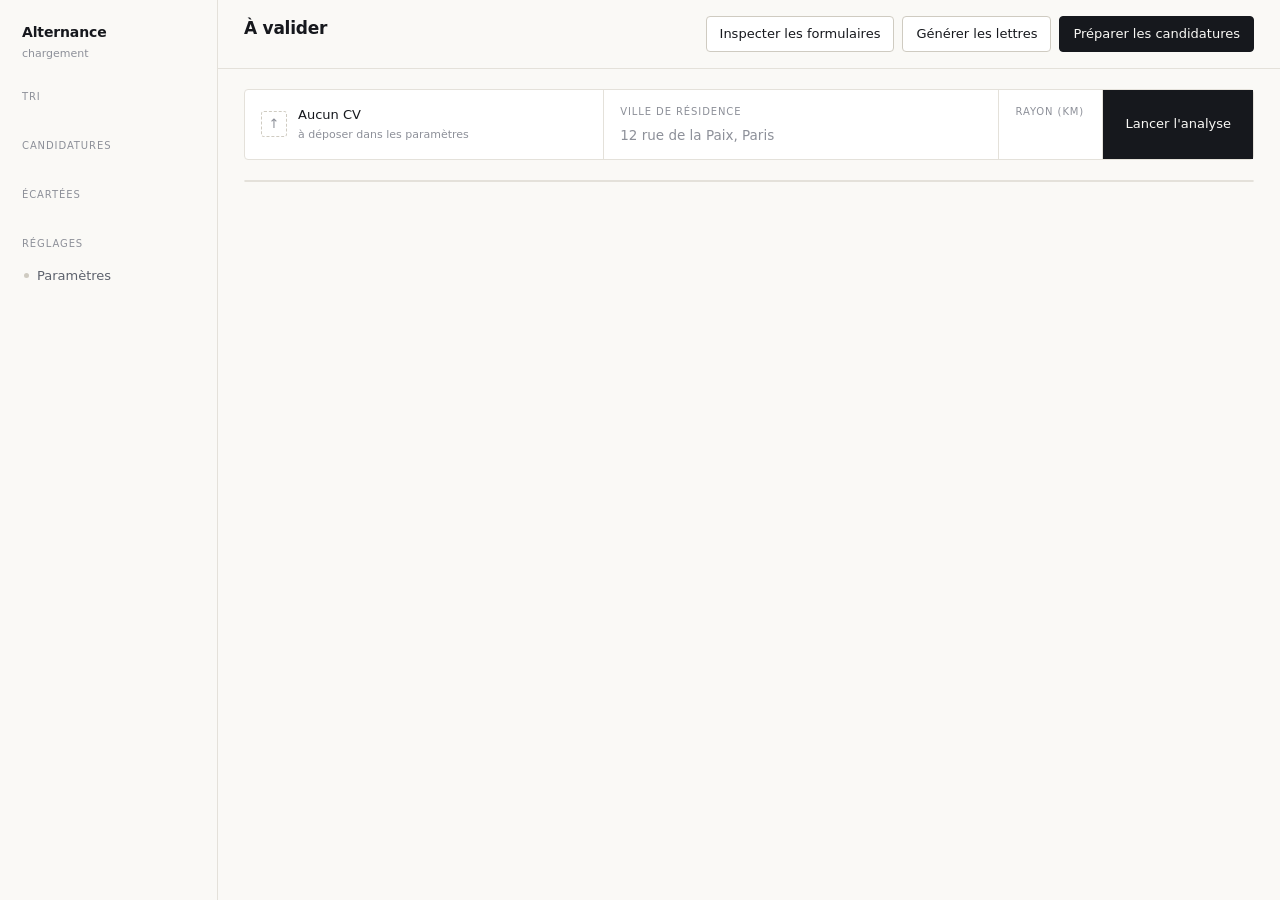
==== commit 6349935e: "Saisir son identite depuis l'interface plutot que dans un fichier Fusion de la branche « refactor/id" ====
--- a/web/index.html
+++ b/web/index.html
@@ -49,7 +49,7 @@
       <div class="pousse">
         <button class="bouton" id="btn-reconnaissance">Inspecter les formulaires</button>
         <button class="bouton" id="btn-lettres">Générer les lettres</button>
-        <button class="bouton primaire" id="btn-postuler">Envoyer les candidatures</button>
+        <button class="bouton primaire" id="btn-postuler">Préparer les candidatures</button>
       </div>
     </div>
 
@@ -112,24 +112,6 @@
         <div class="grille" id="grille-adresse"></div>
         <div class="paire-bouton">
           <button class="bouton lien" data-defaut="adresse_postale">Rétablir les valeurs par défaut</button>
-        </div>
-      </div>
-
-      <div class="bloc">
-        <h3>Relecture des lettres</h3>
-        <p class="aide">Trois skills relisent chaque lettre : méthode avant
-           rédaction, chasse aux tournures d'IA après. Le gain est net, mais
-           mesuré sur une même offre il coûte <b>8 fois plus de jetons</b> et
-           <b>4 fois plus de temps</b> — 54 secondes par lettre au lieu de 12.
-           À décocher si l'abonnement est serré ou le volume important.</p>
-        <div class="natures">
-          <label class="nature" data-cle="relecture">
-            <input type="checkbox" id="lettre-relecture">
-            <span class="corps">
-              <span class="titre">Relire chaque lettre</span>
-              <span class="exemples">lettre-motivation, humanizer-fr, anti-IA</span>
-            </span>
-          </label>
         </div>
       </div>
 
@@ -159,21 +141,6 @@
            refusent les navigateurs pilotés et s'y rouvraient en boucle. La
            connexion est ensuite détectée automatiquement.</p>
         <div class="comptes" id="comptes"></div>
-      </div>
-
-      <div class="bloc">
-        <h3>Adresse universitaire</h3>
-        <p class="aide">Pour les offres qui se candidatent par courrier, le
-           portail de l'emploi public notamment. Connexion par code : rien ne
-           s'ouvre ici, tu saisis un code sur une page Microsoft depuis le
-           navigateur de ton choix. Aucun mot de passe n'est lu ni stocké.</p>
-        <div class="comptes" id="integration-outlook"></div>
-        <div class="code-appareil" id="code-appareil" hidden>
-          <div class="libelle">Saisis ce code sur
-            <a id="code-lien" href="https://microsoft.com/devicelogin"
-               target="_blank" rel="noopener">microsoft.com/devicelogin</a></div>
-          <div class="code" id="code-valeur"></div>
-        </div>
       </div>
 
       <div class="bloc">
--- a/web/style.css
+++ b/web/style.css
@@ -645,6 +645,19 @@
 }
 .compte-site .bouton { padding: 6px 11px; font-size: 12px; }
 
+/* Detail d'un echec : masque tant que tout va bien, deplie a la demande.
+   Une trace de 200 lignes affichee d'office noierait le message utile. */
+.progression .echec { margin-top: 10px; }
+.progression .raison {
+  font-size: 12.5px; margin: 0 0 8px; color: var(--texte);
+}
+.progression .trace {
+  margin: 8px 0 0; padding: 10px; max-height: 260px; overflow: auto;
+  background: var(--surface-2); border-radius: 3px;
+  font-family: ui-monospace, "Cascadia Mono", Consolas, monospace;
+  font-size: 11px; line-height: 1.5; white-space: pre-wrap; word-break: break-word;
+}
+
 /* Code d'appareil Microsoft : affiche pendant la connexion, donc transitoire.
    Il doit se lire d'un coup d'oeil et se recopier sans erreur, d'ou la chasse
    fixe et l'espacement des caracteres. */
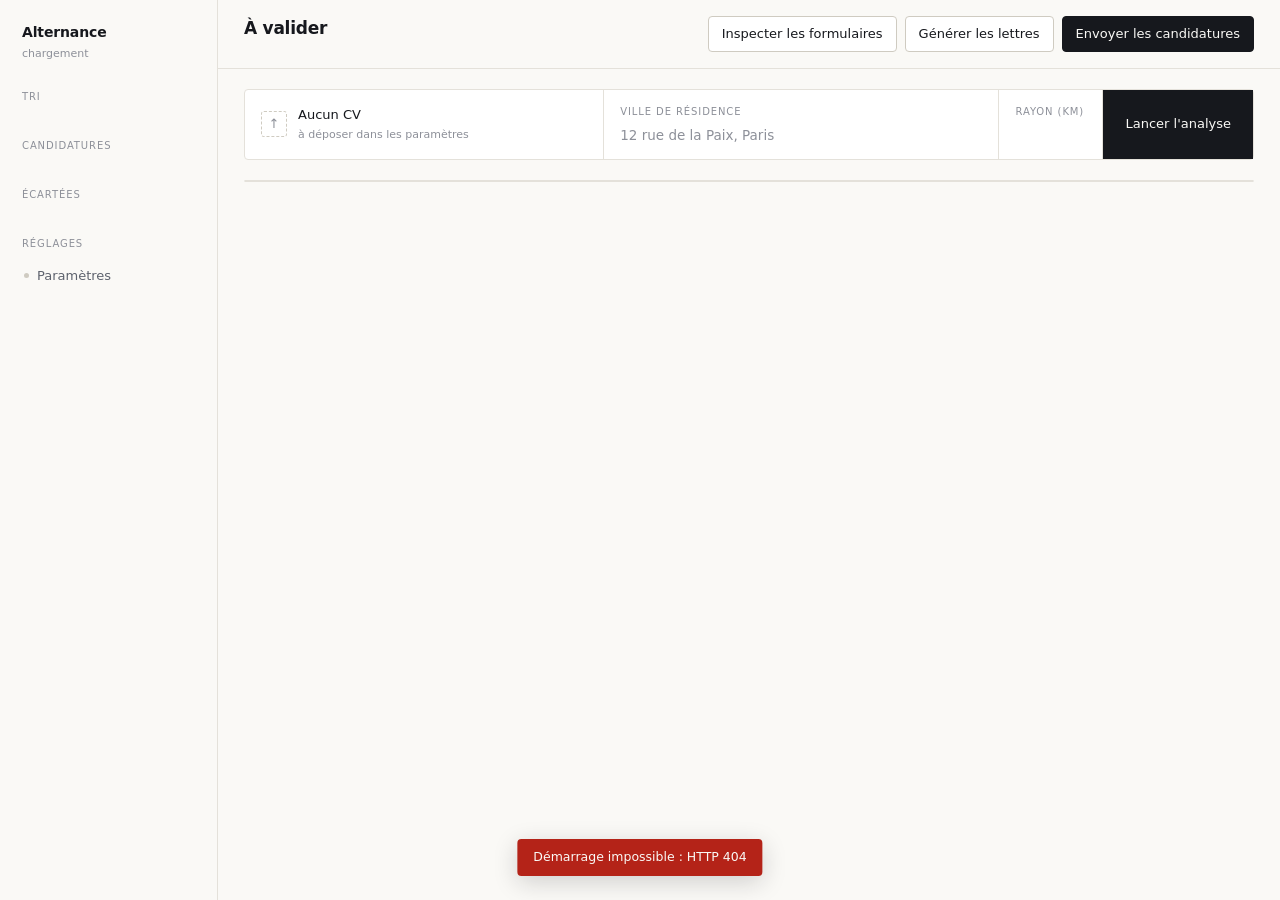
==== commit 09731dd0: "Connecter la boite universitaire depuis l'interface, et envoyer vraiment Fusion de la branche « feat" ====
--- a/web/index.html
+++ b/web/index.html
@@ -49,7 +49,7 @@
       <div class="pousse">
         <button class="bouton" id="btn-reconnaissance">Inspecter les formulaires</button>
         <button class="bouton" id="btn-lettres">Générer les lettres</button>
-        <button class="bouton primaire" id="btn-postuler">Préparer les candidatures</button>
+        <button class="bouton primaire" id="btn-postuler">Envoyer les candidatures</button>
       </div>
     </div>
 
@@ -112,6 +112,24 @@
         <div class="grille" id="grille-adresse"></div>
         <div class="paire-bouton">
           <button class="bouton lien" data-defaut="adresse_postale">Rétablir les valeurs par défaut</button>
+        </div>
+      </div>
+
+      <div class="bloc">
+        <h3>Relecture des lettres</h3>
+        <p class="aide">Trois skills relisent chaque lettre : méthode avant
+           rédaction, chasse aux tournures d'IA après. Le gain est net, mais
+           mesuré sur une même offre il coûte <b>8 fois plus de jetons</b> et
+           <b>4 fois plus de temps</b> — 54 secondes par lettre au lieu de 12.
+           À décocher si l'abonnement est serré ou le volume important.</p>
+        <div class="natures">
+          <label class="nature" data-cle="relecture">
+            <input type="checkbox" id="lettre-relecture">
+            <span class="corps">
+              <span class="titre">Relire chaque lettre</span>
+              <span class="exemples">lettre-motivation, humanizer-fr, anti-IA</span>
+            </span>
+          </label>
         </div>
       </div>
 
@@ -141,6 +159,21 @@
            refusent les navigateurs pilotés et s'y rouvraient en boucle. La
            connexion est ensuite détectée automatiquement.</p>
         <div class="comptes" id="comptes"></div>
+      </div>
+
+      <div class="bloc">
+        <h3>Adresse universitaire</h3>
+        <p class="aide">Pour les offres qui se candidatent par courrier, le
+           portail de l'emploi public notamment. Connexion par code : rien ne
+           s'ouvre ici, tu saisis un code sur une page Microsoft depuis le
+           navigateur de ton choix. Aucun mot de passe n'est lu ni stocké.</p>
+        <div class="comptes" id="integration-outlook"></div>
+        <div class="code-appareil" id="code-appareil" hidden>
+          <div class="libelle">Saisis ce code sur
+            <a id="code-lien" href="https://microsoft.com/devicelogin"
+               target="_blank" rel="noopener">microsoft.com/devicelogin</a></div>
+          <div class="code" id="code-valeur"></div>
+        </div>
       </div>
 
       <div class="bloc">
--- a/web/style.css
+++ b/web/style.css
@@ -645,19 +645,6 @@
 }
 .compte-site .bouton { padding: 6px 11px; font-size: 12px; }
 
-/* Detail d'un echec : masque tant que tout va bien, deplie a la demande.
-   Une trace de 200 lignes affichee d'office noierait le message utile. */
-.progression .echec { margin-top: 10px; }
-.progression .raison {
-  font-size: 12.5px; margin: 0 0 8px; color: var(--texte);
-}
-.progression .trace {
-  margin: 8px 0 0; padding: 10px; max-height: 260px; overflow: auto;
-  background: var(--surface-2); border-radius: 3px;
-  font-family: ui-monospace, "Cascadia Mono", Consolas, monospace;
-  font-size: 11px; line-height: 1.5; white-space: pre-wrap; word-break: break-word;
-}
-
 /* Code d'appareil Microsoft : affiche pendant la connexion, donc transitoire.
    Il doit se lire d'un coup d'oeil et se recopier sans erreur, d'ou la chasse
    fixe et l'espacement des caracteres. */
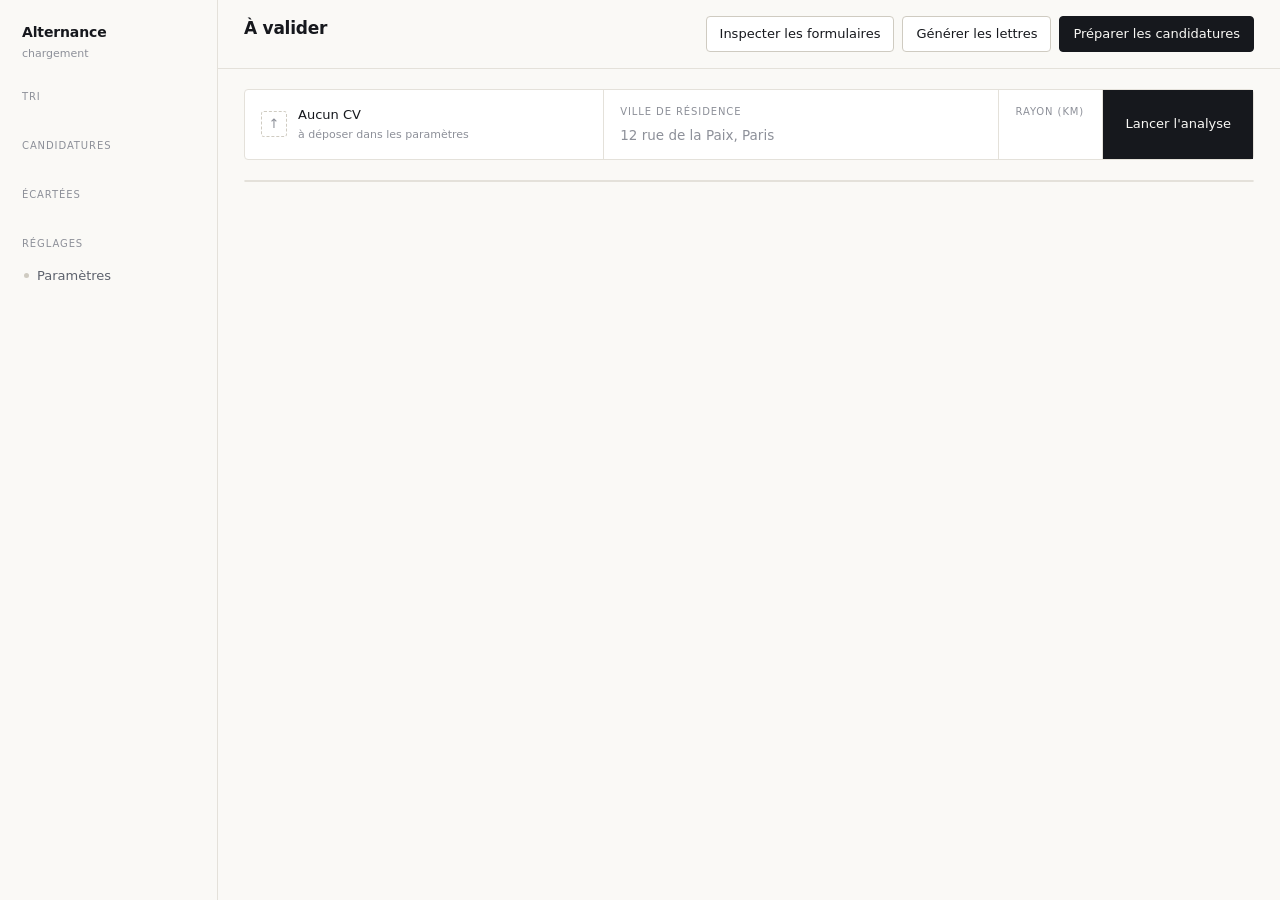
==== commit 7ac383e2: "Livrer les skills de redaction et les rendre actifs Fusion de la branche « feat/skills-de-redaction " ====
--- a/web/index.html
+++ b/web/index.html
@@ -49,7 +49,7 @@
       <div class="pousse">
         <button class="bouton" id="btn-reconnaissance">Inspecter les formulaires</button>
         <button class="bouton" id="btn-lettres">Générer les lettres</button>
-        <button class="bouton primaire" id="btn-postuler">Envoyer les candidatures</button>
+        <button class="bouton primaire" id="btn-postuler">Préparer les candidatures</button>
       </div>
     </div>
 
@@ -159,21 +159,6 @@
            refusent les navigateurs pilotés et s'y rouvraient en boucle. La
            connexion est ensuite détectée automatiquement.</p>
         <div class="comptes" id="comptes"></div>
-      </div>
-
-      <div class="bloc">
-        <h3>Adresse universitaire</h3>
-        <p class="aide">Pour les offres qui se candidatent par courrier, le
-           portail de l'emploi public notamment. Connexion par code : rien ne
-           s'ouvre ici, tu saisis un code sur une page Microsoft depuis le
-           navigateur de ton choix. Aucun mot de passe n'est lu ni stocké.</p>
-        <div class="comptes" id="integration-outlook"></div>
-        <div class="code-appareil" id="code-appareil" hidden>
-          <div class="libelle">Saisis ce code sur
-            <a id="code-lien" href="https://microsoft.com/devicelogin"
-               target="_blank" rel="noopener">microsoft.com/devicelogin</a></div>
-          <div class="code" id="code-valeur"></div>
-        </div>
       </div>
 
       <div class="bloc">
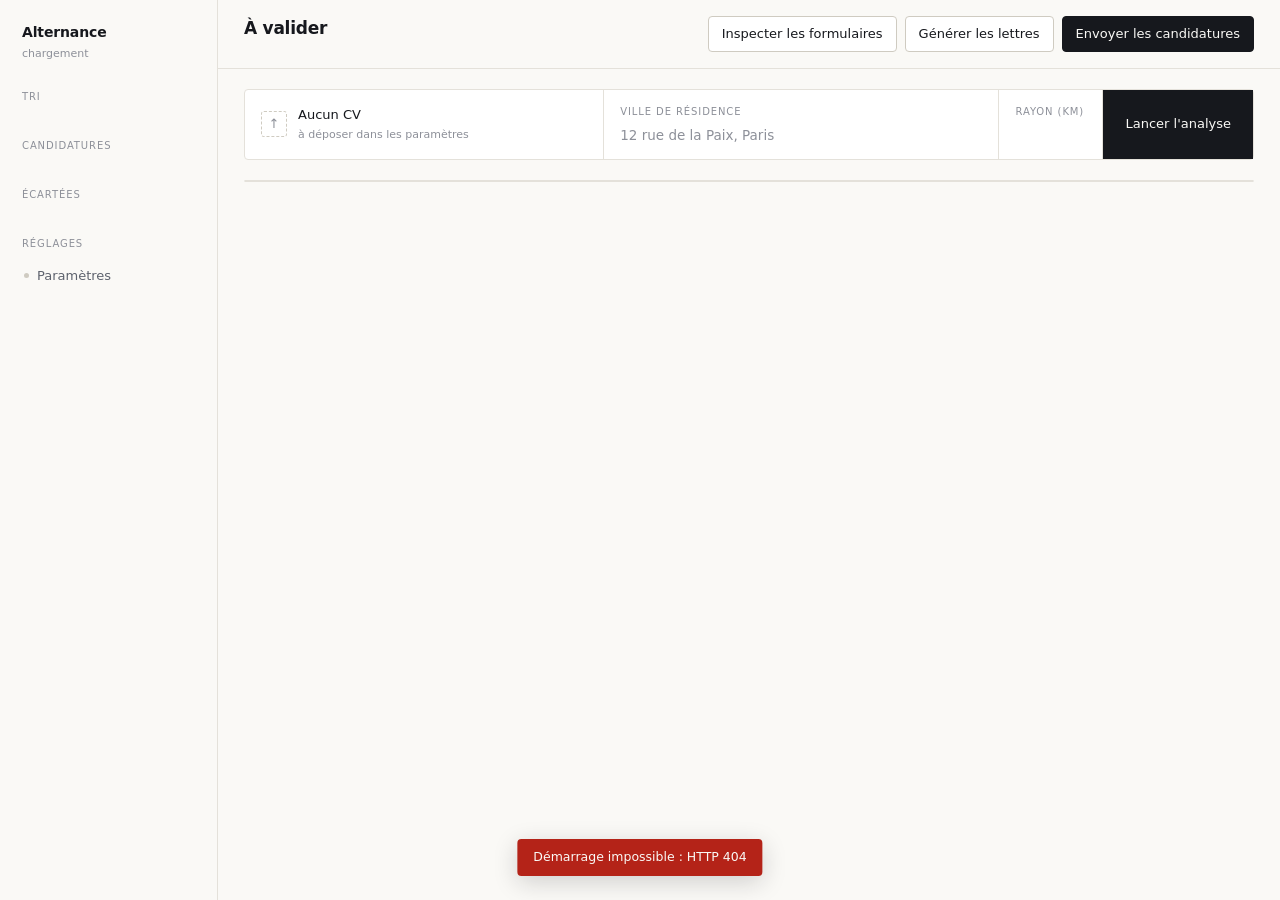
==== commit 92ae5bc2: "Remplacer « code de sortie 1 » par des messages et un journal Fusion de la branche « feat/journal-de" ====
--- a/web/index.html
+++ b/web/index.html
@@ -49,7 +49,7 @@
       <div class="pousse">
         <button class="bouton" id="btn-reconnaissance">Inspecter les formulaires</button>
         <button class="bouton" id="btn-lettres">Générer les lettres</button>
-        <button class="bouton primaire" id="btn-postuler">Préparer les candidatures</button>
+        <button class="bouton primaire" id="btn-postuler">Envoyer les candidatures</button>
       </div>
     </div>
 
@@ -85,6 +85,14 @@
       </div>
       <div class="piste"><b id="prog-barre" style="width:0"></b></div>
       <div class="ligne" id="prog-ligne"></div>
+      <div class="echec" id="prog-echec" hidden>
+        <p class="raison" id="prog-raison"></p>
+        <div class="paire-bouton">
+          <button class="bouton lien" id="btn-detail-tache">Voir le détail</button>
+          <button class="bouton lien" id="btn-journal">Ouvrir le journal</button>
+        </div>
+        <pre class="trace" id="prog-trace" hidden></pre>
+      </div>
     </section>
 
 
@@ -159,6 +167,21 @@
            refusent les navigateurs pilotés et s'y rouvraient en boucle. La
            connexion est ensuite détectée automatiquement.</p>
         <div class="comptes" id="comptes"></div>
+      </div>
+
+      <div class="bloc">
+        <h3>Adresse universitaire</h3>
+        <p class="aide">Pour les offres qui se candidatent par courrier, le
+           portail de l'emploi public notamment. Connexion par code : rien ne
+           s'ouvre ici, tu saisis un code sur une page Microsoft depuis le
+           navigateur de ton choix. Aucun mot de passe n'est lu ni stocké.</p>
+        <div class="comptes" id="integration-outlook"></div>
+        <div class="code-appareil" id="code-appareil" hidden>
+          <div class="libelle">Saisis ce code sur
+            <a id="code-lien" href="https://microsoft.com/devicelogin"
+               target="_blank" rel="noopener">microsoft.com/devicelogin</a></div>
+          <div class="code" id="code-valeur"></div>
+        </div>
       </div>
 
       <div class="bloc">
--- a/web/style.css
+++ b/web/style.css
@@ -645,6 +645,19 @@
 }
 .compte-site .bouton { padding: 6px 11px; font-size: 12px; }
 
+/* Detail d'un echec : masque tant que tout va bien, deplie a la demande.
+   Une trace de 200 lignes affichee d'office noierait le message utile. */
+.progression .echec { margin-top: 10px; }
+.progression .raison {
+  font-size: 12.5px; margin: 0 0 8px; color: var(--texte);
+}
+.progression .trace {
+  margin: 8px 0 0; padding: 10px; max-height: 260px; overflow: auto;
+  background: var(--surface-2); border-radius: 3px;
+  font-family: ui-monospace, "Cascadia Mono", Consolas, monospace;
+  font-size: 11px; line-height: 1.5; white-space: pre-wrap; word-break: break-word;
+}
+
 /* Code d'appareil Microsoft : affiche pendant la connexion, donc transitoire.
    Il doit se lire d'un coup d'oeil et se recopier sans erreur, d'ou la chasse
    fixe et l'espacement des caracteres. */
